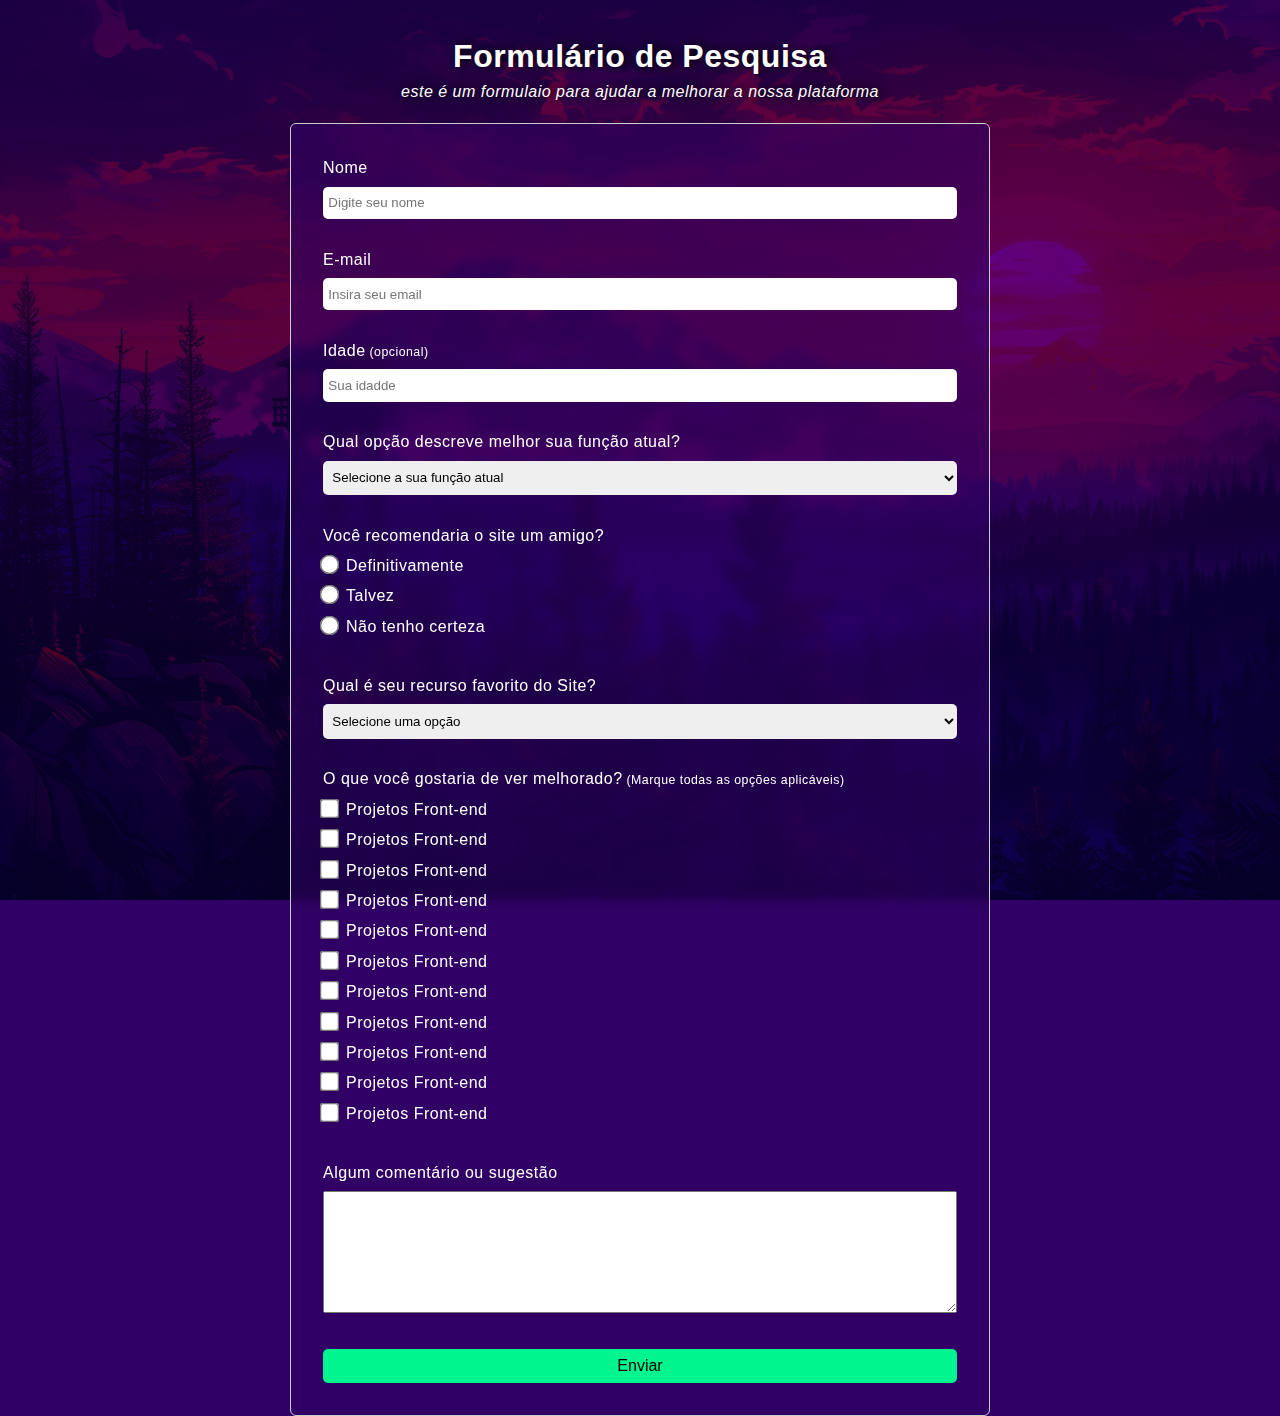
==== formulario-pesquisa/index.html @ 1e6decd3 "novos projetos" ====
<!DOCTYPE html>
<html lang="en">
<head>
    <meta charset="UTF-8">
    <meta name="viewport" content="width=device-width, initial-scale=1.0">
    <link rel="stylesheet" href="style.css">
    <title>Pesquisa</title>
</head>
<body>
    <main>
        <h1 class="title-main">Formulário de Pesquisa</h1>
        <p class="decreption"><em>este é um formulaio para ajudar a melhorar a nossa plataforma</em></p>
        <div class="container_form">
            <section>
                    <div class="form_content">
                        <label for="name">Nome</label>
                        <input type="text" id="name" placeholder="Digite seu nome" class="input-campos">
                    </div>
                    <div class="form_content">
                        <label for="">E-mail</label>
                        <input type="email" id="iemail" class="input-campos" placeholder="Insira seu email">
                    </div>
                    <div class="form_content">
                        <label for="idade">Idade<span class="opcional"> (opcional)</span></label>
                        <input type="number" name="idade" id="idade" min="1" class="input-campos" placeholder="Sua idadde">
                    </div>
                    <div class="form_content">
                        <label for="funcao">Qual opção descreve melhor sua função atual?</label>
                        <select name="funcao" id="funcao" class="input-campos">
                            <option class="option_selct" disabled selected>Selecione a sua função atual</option>
                            <option value="Estudante">Estudante</option>
                            <option value="ETI">Emprego em tempo integral</option>
                            <option value="Aprendiz">Aprendiz em tempo integral</option>
                            <option value="Nao dizer">
                                Prefiro não dizer
                            </option>
                            <option value="outro">outro</option>
                        </select>
                    </div>
                    <div class="form_content">
                        <label>Você recomendaria o site um amigo?</label>
                        <label><input type="radio" name="escolha" id="defin">Definitivamente</label>
                        <label><input type="radio" name="escolha" id="">Talvez</label>
                        <label><input type="radio" name="escolha" id="nsei">Não tenho certeza</label>
                    </div>
                    <div class="form_content">
                        <label for="recurso">Qual é seu recurso favorito do Site?</label>
                        <select name="resurso" id="recurso" class="input-campos">
                            <option disabled selected class="option_selct">Selecione uma opção</option>
                            <option value="cumunidade">comunidade</option>
                            <option value="Estudante">desafios</option>
                            <option value="ETI">projetos</option>
                            <option value="Aprendiz">código aberto</option>
                        </select>
                    </div>
                    <div class="form_content">
                        <label for="melhora">O que você gostaria de ver melhorado?<span> (Marque todas as opções aplicáveis)</span></label>
                        <label for="option1"><input type="checkbox" name="Front-end" id="option1">Projetos Front-end</label>
                        <label for="option11"><input type="checkbox" name="Front-end" id="option11">Projetos Front-end</label>                    <label for="option2"><input type="checkbox" name="Front-end" id="option2">Projetos Front-end</label>                    <label for="option3"><input type="checkbox" name="Front-end" id="option3">Projetos Front-end</label>                    <label for="option4"><input type="checkbox" name="Front-end" id="option4">Projetos Front-end</label>                    <label for="option5"><input type="checkbox" name="" id="option5">Projetos Front-end</label>                    <label for="option6"><input type="checkbox" name="Front-end" id="option6">Projetos Front-end</label>                    <label for="option7"><input type="checkbox" name="Front-end" id="option7">Projetos Front-end</label>                    <label for="option8"><input type="checkbox" name="Front-end" id="option8">Projetos Front-end</label>                    <label for="option9"><input type="checkbox" name="Front-end" id="option9">Projetos Front-end</label>                    <label for="option10"><input type="checkbox" name="Front-end" id="option10">Projetos Front-end</label>
                    </div>
                    <div class="form_content">
                        <label for="mgs">Algum comentário ou sugestão</label>
                        <textarea id="msg" rows="8" cols="40" class="input-campos-text" placeholder="Digite sua mensagem aqui">
                    
                        </textarea>
                    
                    </div>
                    <div>
                        <input type="submit" value="Enviar" class="btn">
                    </div>    
            </section>
        </div>
    </main>
</body>
</html>
---- formulario-pesquisa/style.css ----
@charset "UTF-8";

*{
    margin: 0;
    padding: 0;
    box-sizing: border-box;
}

body{
    background-image: url(imagens/fire-lookout-tower.jpg);
    background-repeat: no-repeat;
    background-size: cover;
    background-attachment: fixed;
    background-color: hsl(268, 100%, 20%);
    background-blend-mode: overlay;
    font-family: Arial, Helvetica, sans-serif;
    font-size: 1em;
}

main{
    max-width: 43.75em;
    margin: auto;
    margin-top: 2em;
    line-height: 1.5;
    letter-spacing: .5px;

}


section{
    display: flex;
    flex-direction: column;
    gap: 1.8em;
}


.title-main, .decreption{
    text-align: center;
    color: white;
    text-shadow: 3px 0 10px black;
}

.container_form{
    background-color: hsla(268, 100%, 20%, 0.534);
    border: 1px solid #ccc;
    backdrop-filter: blur(5px);
    margin-top: 1.2em;
    padding: 2em;
    border-radius: 6px;
}



label{
    margin-bottom: .4em;
    color: white;
}


input, label, select{
    display: block;
}

input[type=radio], input[type=checkbox]{
    display: inline-block;
    transform: scale(1.5); 
    margin-right: 10px;
    cursor: pointer; 
}

input[type="radio"] {
    transform: scale(1.5); 
    margin-right: 10px;
    cursor: pointer; 
}


.input-campos{
    width: 100%;
    padding: 0.645em 0.4em;
    border-radius: 5px;
    border: none;
    outline: none;
    cursor: pointer;
}

.input-campos-text{
    width: 100%;
}

.input-campos-text:focus{
    outline: none;
}

.input-campos-text::placeholder{
    font-size: 1.2em;
    opacity: .6;
    padding: 2px;
}

.input-campos:focus{
    outline: 2.7px solid hsl(268, 100%, 40%);
}



.btn{
    display: block;
    font-size: 1em;
    width: 100%;
    border: none;
    color: black;
    font-weight: 500;
    padding: .5em;
    border-radius: 5px;
    background-color: hsl(155, 100%, 48%);
    cursor: pointer;
}

.btn:hover{
    background-color: hsl(155, 100%, 15%);
    color: white;
}

span{
    font-size: .77em;
}
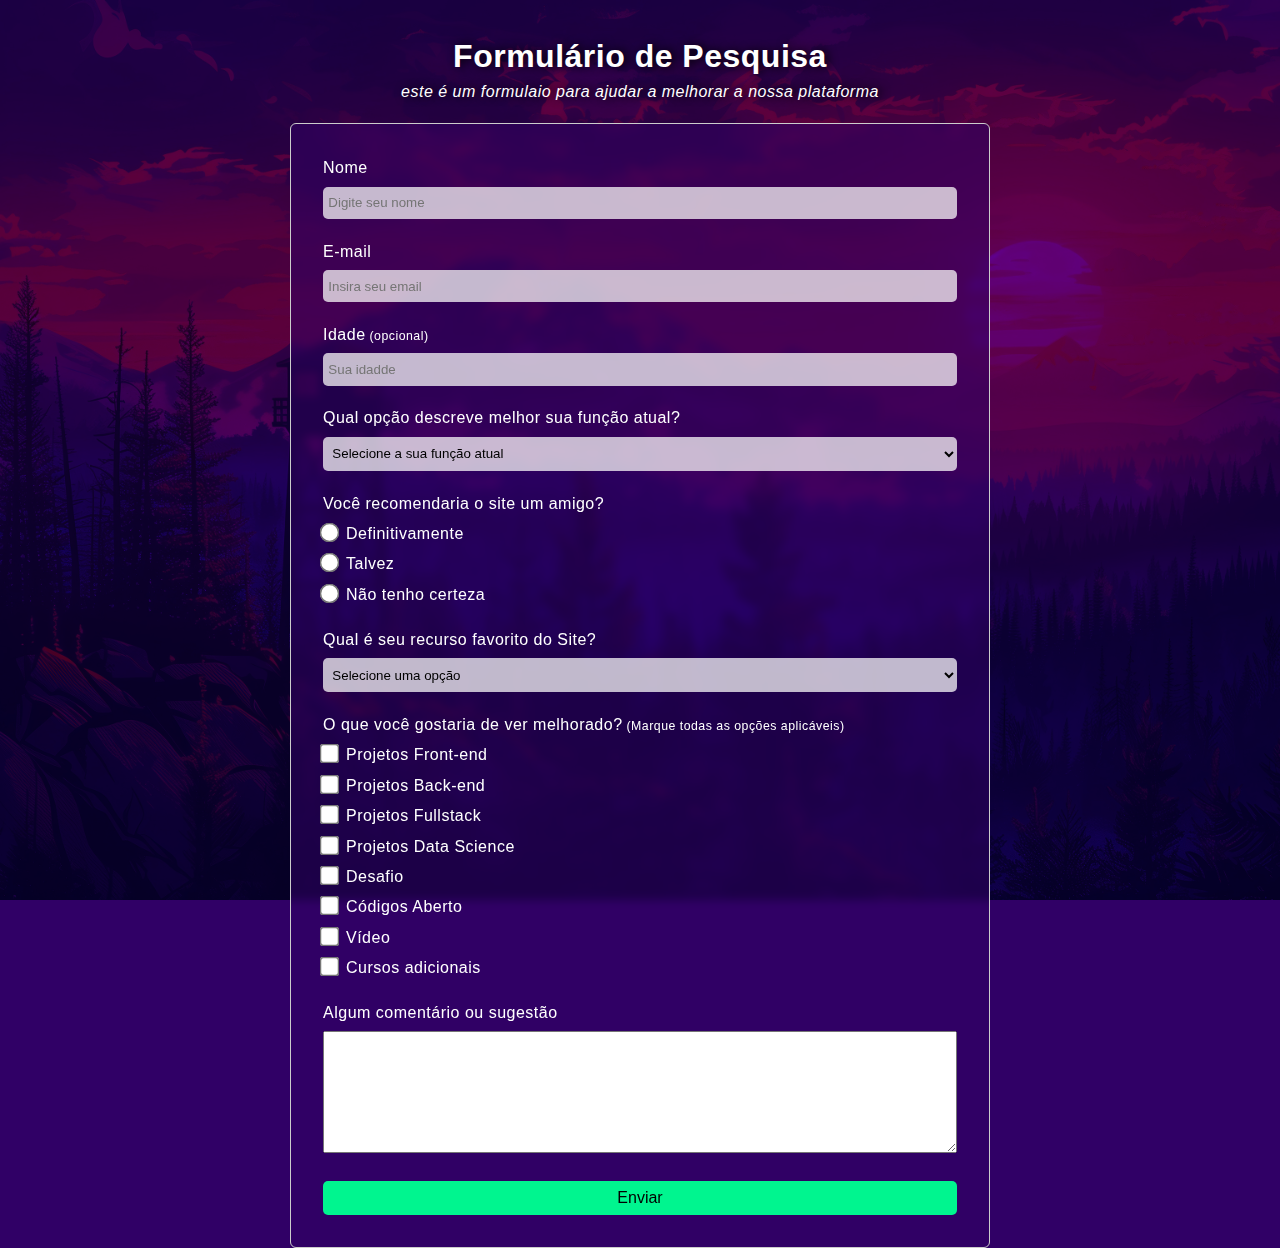
==== commit 4447e778: "update" ====
--- a/formulario-pesquisa/index.html
+++ b/formulario-pesquisa/index.html
@@ -11,64 +11,70 @@
         <h1 class="title-main">Formulário de Pesquisa</h1>
         <p class="decreption"><em>este é um formulaio para ajudar a melhorar a nossa plataforma</em></p>
         <div class="container_form">
-            <section>
-                    <div class="form_content">
-                        <label for="name">Nome</label>
-                        <input type="text" id="name" placeholder="Digite seu nome" class="input-campos">
-                    </div>
-                    <div class="form_content">
-                        <label for="">E-mail</label>
-                        <input type="email" id="iemail" class="input-campos" placeholder="Insira seu email">
-                    </div>
-                    <div class="form_content">
-                        <label for="idade">Idade<span class="opcional"> (opcional)</span></label>
-                        <input type="number" name="idade" id="idade" min="1" class="input-campos" placeholder="Sua idadde">
-                    </div>
-                    <div class="form_content">
-                        <label for="funcao">Qual opção descreve melhor sua função atual?</label>
-                        <select name="funcao" id="funcao" class="input-campos">
-                            <option class="option_selct" disabled selected>Selecione a sua função atual</option>
-                            <option value="Estudante">Estudante</option>
-                            <option value="ETI">Emprego em tempo integral</option>
-                            <option value="Aprendiz">Aprendiz em tempo integral</option>
-                            <option value="Nao dizer">
-                                Prefiro não dizer
-                            </option>
-                            <option value="outro">outro</option>
-                        </select>
-                    </div>
-                    <div class="form_content">
-                        <label>Você recomendaria o site um amigo?</label>
-                        <label><input type="radio" name="escolha" id="defin">Definitivamente</label>
-                        <label><input type="radio" name="escolha" id="">Talvez</label>
-                        <label><input type="radio" name="escolha" id="nsei">Não tenho certeza</label>
-                    </div>
-                    <div class="form_content">
-                        <label for="recurso">Qual é seu recurso favorito do Site?</label>
-                        <select name="resurso" id="recurso" class="input-campos">
-                            <option disabled selected class="option_selct">Selecione uma opção</option>
-                            <option value="cumunidade">comunidade</option>
-                            <option value="Estudante">desafios</option>
-                            <option value="ETI">projetos</option>
-                            <option value="Aprendiz">código aberto</option>
-                        </select>
-                    </div>
-                    <div class="form_content">
-                        <label for="melhora">O que você gostaria de ver melhorado?<span> (Marque todas as opções aplicáveis)</span></label>
-                        <label for="option1"><input type="checkbox" name="Front-end" id="option1">Projetos Front-end</label>
-                        <label for="option11"><input type="checkbox" name="Front-end" id="option11">Projetos Front-end</label>                    <label for="option2"><input type="checkbox" name="Front-end" id="option2">Projetos Front-end</label>                    <label for="option3"><input type="checkbox" name="Front-end" id="option3">Projetos Front-end</label>                    <label for="option4"><input type="checkbox" name="Front-end" id="option4">Projetos Front-end</label>                    <label for="option5"><input type="checkbox" name="" id="option5">Projetos Front-end</label>                    <label for="option6"><input type="checkbox" name="Front-end" id="option6">Projetos Front-end</label>                    <label for="option7"><input type="checkbox" name="Front-end" id="option7">Projetos Front-end</label>                    <label for="option8"><input type="checkbox" name="Front-end" id="option8">Projetos Front-end</label>                    <label for="option9"><input type="checkbox" name="Front-end" id="option9">Projetos Front-end</label>                    <label for="option10"><input type="checkbox" name="Front-end" id="option10">Projetos Front-end</label>
-                    </div>
-                    <div class="form_content">
-                        <label for="mgs">Algum comentário ou sugestão</label>
-                        <textarea id="msg" rows="8" cols="40" class="input-campos-text" placeholder="Digite sua mensagem aqui">
-                    
-                        </textarea>
-                    
-                    </div>
-                    <div>
-                        <input type="submit" value="Enviar" class="btn">
-                    </div>    
-            </section>
+            <form action="form.php">
+                <div class="form_content">
+                    <label for="name">Nome</label>
+                    <input type="text" id="name" placeholder="Digite seu nome" class="input-campos input_color">
+                </div>
+                <div class="form_content">
+                    <label for="">E-mail</label>
+                    <input type="email" id="iemail" class="input-campos input_color" placeholder="Insira seu email">
+                </div>
+                <div class="form_content">
+                    <label for="idade">Idade<span class="opcional"> (opcional)</span></label>
+                    <input type="number" name="idade" id="idade" min="1" class="input-campos input_color" placeholder="Sua idadde">
+                </div>
+                <div class="form_content">
+                    <label for="funcao">Qual opção descreve melhor sua função atual?</label>
+                    <select name="funcao" id="funcao" class="input-campos input_color">
+                        <option class="option_selct" disabled selected>Selecione a sua função atual</option>
+                        <option value="Estudante">Estudante</option>
+                        <option value="ETI">Emprego em tempo integral</option>
+                        <option value="Aprendiz">Aprendiz em tempo integral</option>
+                        <option value="Nao dizer">
+                            Prefiro não dizer
+                        </option>
+                        <option value="outro">outro</option>
+                    </select>
+                </div>
+                <div class="form_content">
+                    <label>Você recomendaria o site um amigo?</label>
+                    <label><input type="radio" name="escolha" id="defin">Definitivamente</label>
+                    <label><input type="radio" name="escolha" id="">Talvez</label>
+                    <label><input type="radio" name="escolha" id="nsei">Não tenho certeza</label>
+                </div>
+                <div class="form_content">
+                    <label for="recurso">Qual é seu recurso favorito do Site?</label>
+                    <select name="resurso" id="recurso" class="input-campos input_color">
+                        <option disabled selected class="option_selct">Selecione uma opção</option>
+                        <option value="cumunidade">comunidade</option>
+                        <option value="Estudante">desafios</option>
+                        <option value="ETI">projetos</option>
+                        <option value="Aprendiz">código aberto</option>
+                    </select>
+                </div>
+                <div class="form_content">
+                    <label for="melhora">O que você gostaria de ver melhorado?<span> (Marque todas as opções aplicáveis)</span></label>
+                    <label for="option1"><input type="checkbox" name="Front-end" id="option1">Projetos Front-end</label>
+                    <label for="option11"><input type="checkbox" name="Front-end" id="option11">Projetos Back-end</label>
+                    <label for="option2"><input type="checkbox" name="Front-end" id="option2">Projetos Fullstack</label>
+                    <label for="option3"><input type="checkbox" name="Front-end" id="option3">Projetos Data Science</label>
+                    <label for="option4"><input type="checkbox" name="Front-end" id="option4">Desafio</label>
+                    <label for="option6"><input type="checkbox" name="Front-end" id="option6">Códigos Aberto</label>
+                    <label for="option7"><input type="checkbox" name="Front-end" id="option7">Vídeo</label>
+                    <label for="option8"><input type="checkbox" name="Front-end" id="option8">Cursos adicionais</label>
+                </div>
+                <div class="form_content">
+                    <label for="mgs">Algum comentário ou sugestão</label>
+                    <textarea id="msg" rows="8" cols="40" class="input-campos-text" placeholder="Digite sua mensagem aqui" class="input_color">
+                
+                    </textarea>
+                
+                </div>
+                <div>
+                    <input type="submit" value="Enviar" class="btn">
+                </div>
+            </form>   
         </div>
     </main>
 </body>
--- a/formulario-pesquisa/style.css
+++ b/formulario-pesquisa/style.css
@@ -26,11 +26,8 @@
 
 }
 
-
-section{
-    display: flex;
-    flex-direction: column;
-    gap: 1.8em;
+.form_content{
+    margin-bottom: 1.3em;
 }
 
 
@@ -57,7 +54,7 @@
 }
 
 
-input, label, select{
+input, label, .form{
     display: block;
 }
 
@@ -84,6 +81,11 @@
     cursor: pointer;
 }
 
+.input_color{
+    background-color: #ffffffb9;
+}
+
+
 .input-campos-text{
     width: 100%;
 }
@@ -93,15 +95,14 @@
 }
 
 .input-campos-text::placeholder{
-    font-size: 1.2em;
-    opacity: .6;
+    font-size: 1.6em;
+    opacity: .8;
     padding: 2px;
 }
 
 .input-campos:focus{
     outline: 2.7px solid hsl(268, 100%, 40%);
 }
-
 
 
 .btn{
